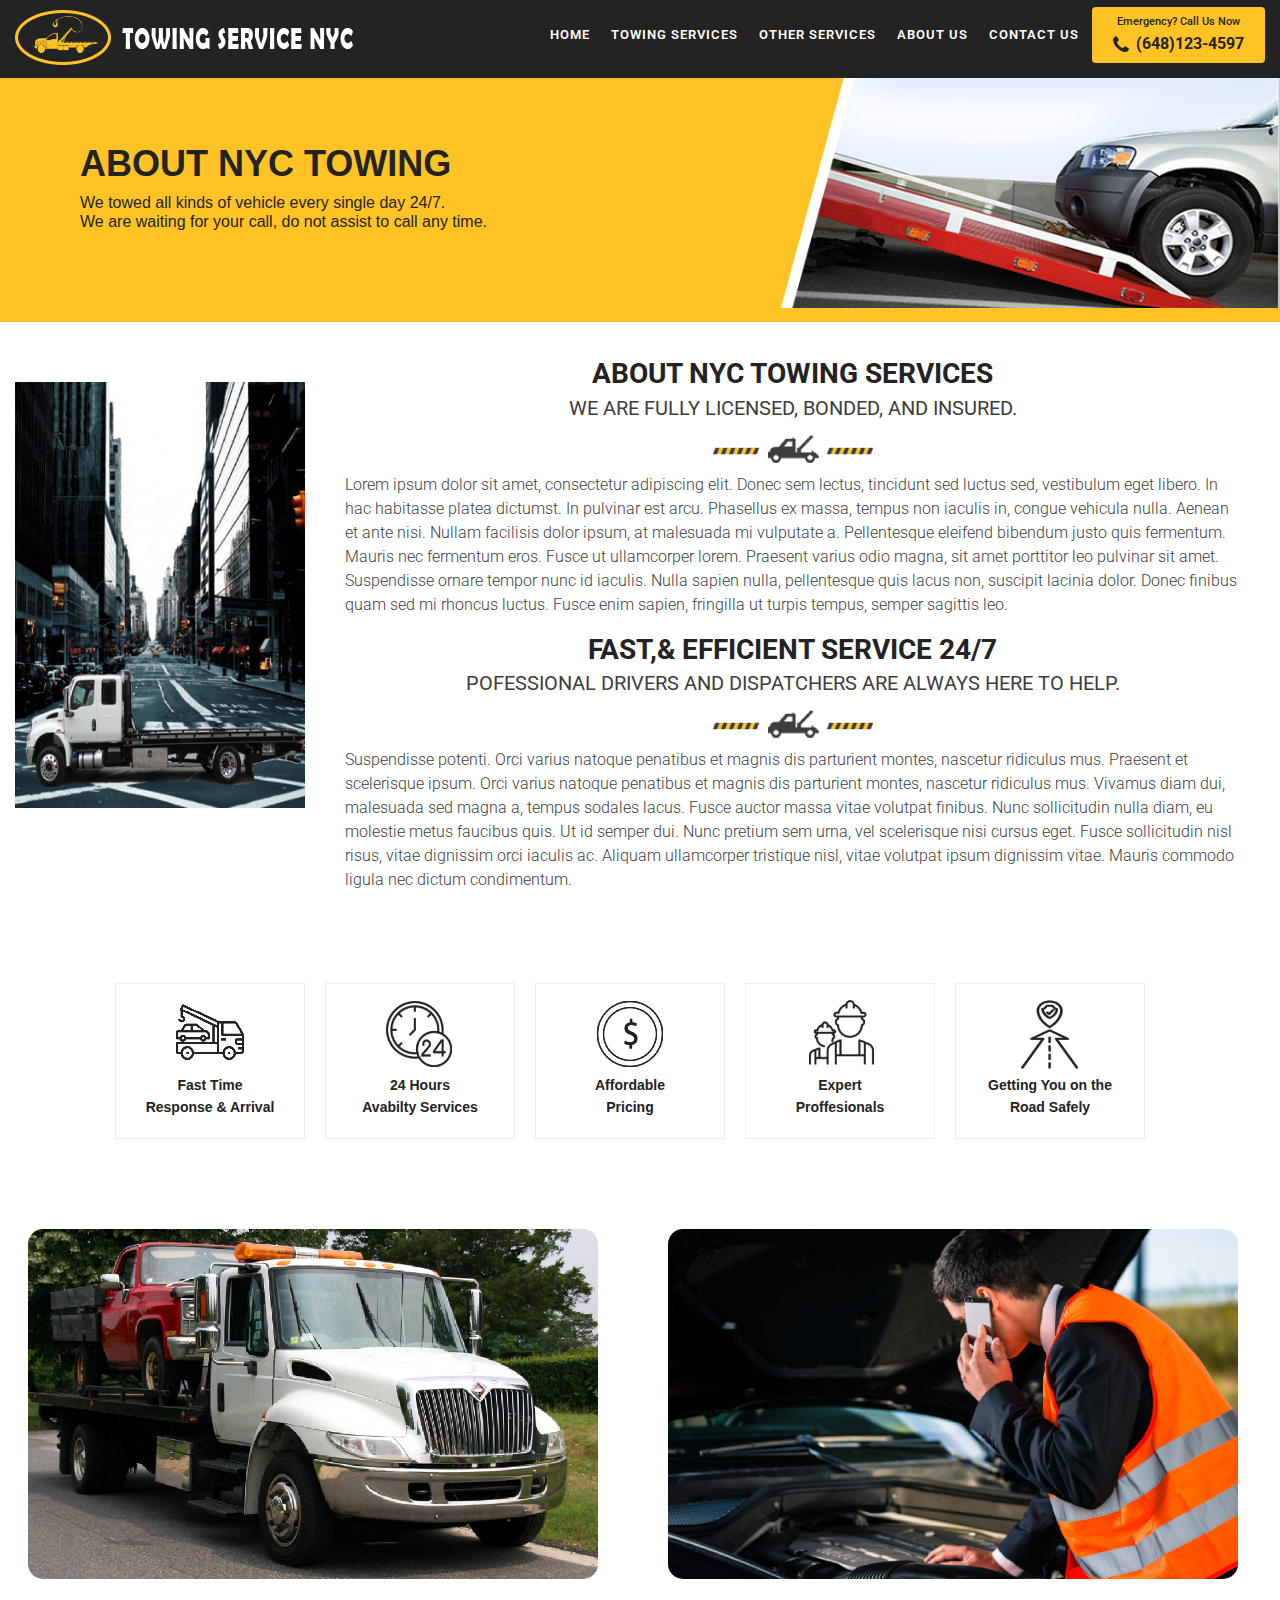
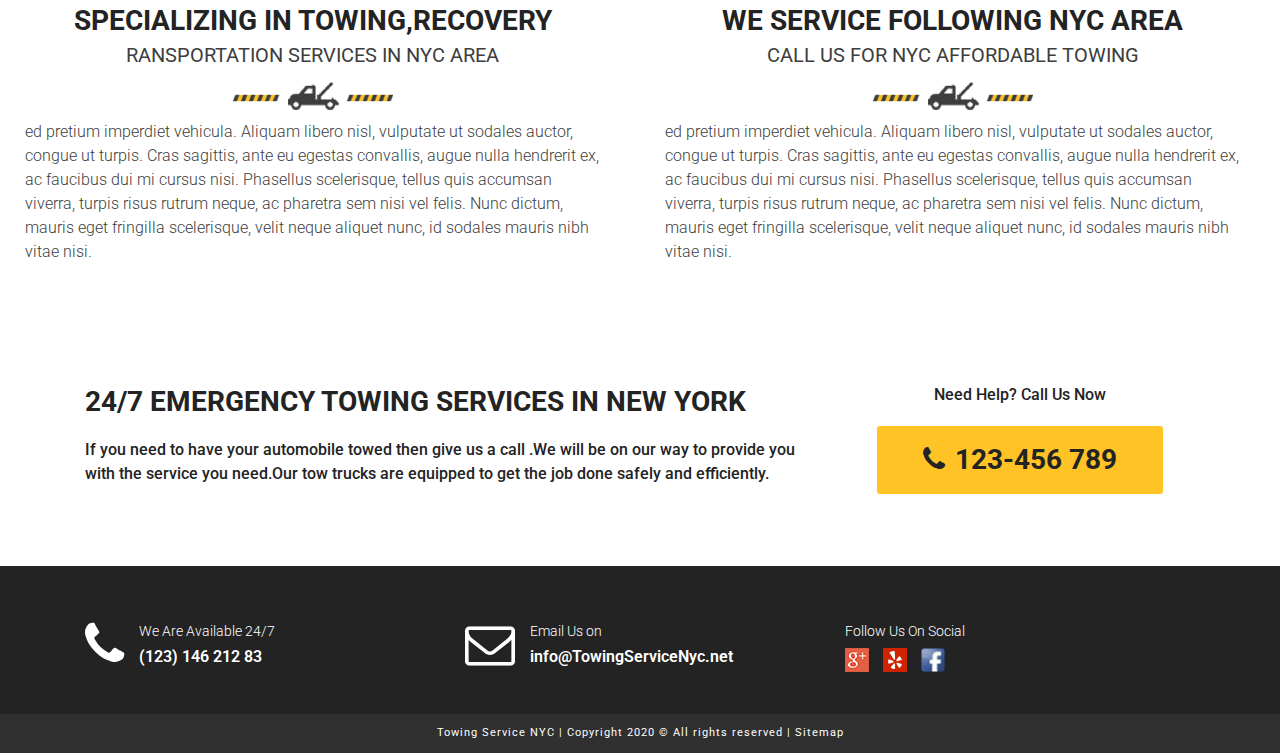
==== about.html @ 88e5d3bc "adding towing" ====
<!DOCTYPE html>
<html lang="en">

  <head>

    <meta charset="utf-8">
    <meta name="viewport" content="width=device-width, initial-scale=1.0, maximum-scale=1.0, user-scalable=no">
    
    <meta name="keywords" content="" />

    <meta name="description" content="At NYC Restaurant Equipment, we offer solutions for commercial restaurants and local businesses. Get in touch to upgrade your appliances.">
    
    <meta name="author" content="">

    <title>About Towing NYC</title>


    <!-- Bootstrap core CSS -->
    <link href="vendor/bootstrap/css/bootstrap.min.css" rel="stylesheet">

     <!-- Bootstrap font awesome -->
    <link rel="stylesheet" href="https://cdnjs.cloudflare.com/ajax/libs/font-awesome/4.7.0/css/font-awesome.min.css">
    
    <!-- CSS Main WEBSITE Custom Style -->
    <link href="css/style.css" rel="stylesheet">

  </head>

  <body>

    <!-- Navigation on Top -->
 
	
	<nav class="navbar navbar-expand-lg fixed-top main-navigation" id="mainNav">
     

		<div class="container-fluid">
		  
		  <a class="navbar-brand js-scroll-trigger logo-header" href="index.html"></a>
		 
		  <button class="navbar-toggler" type="button" data-toggle="collapse" data-target="#navbarResponsive" aria-controls="navbarResponsive" aria-expanded="true" aria-label="Toggle navigation">
			<span class="navbar-toggler-icon menu-hamburger"><i class="fa fa-th-list"></i></span>
		  </button>
		  <div class="collapse navbar-collapse" id="navbarResponsive">
			<ul class="navbar-nav ml-auto nav-list">
			  <li class="nav-item">
				  <a class="nav-link js-scroll-trigger" href="index.html" >Home</a>
			  </li>
			  <li class="nav-item">
				  <a class="nav-link js-scroll-trigger" href="towing-services-nyc.html" >Towing Services</a>
			  </li>

			    
			  <li class="nav-item">
				<a class="nav-link js-scroll-trigger" href="other-services.html" >Other Services </a>
				</li>

			  <li class="nav-item">
				<a class="nav-link js-scroll-trigger" href="about.html" >About Us</a>
				</li>

			  <li class="nav-item">
				<a class="nav-link js-scroll-trigger" href="contact.html">Contact Us</a>
			  </li>

			  <li class="nav-item">
			   <button class="btn btn-default btn-call"><p>Emergency? Call Us Now</p><i class="fa fa-phone" aria-hidden="true"></i>(648)123-4597</button>
			  </li>
			 
			  
			</ul>
		  </div>
		</div>
	</nav>

	<div class="container-fluid banner-cover-top">
		
		<div class="row">     
			<div class="col-xl-7 col-lg-7 col-md-7 col-sm-12 col-12 order-1 text-headline">
			  <h2><span>About NYC Towing</span></h2>
			  <h6>We towed all kinds of vehicle every single day 24/7. <br>We are waiting for your call, do not assist to call any time.  </h6>
			</div>

			<div class="col-xl-5 col-lg-5 col-md-5 col-sm-12 col-12 order-2 top-img">
				<img class="img-fluid" src="img/towing-cover-top-about.png">
			</div>
  
		</div>
		
	</div>



	<section id="about-services">  
		<div class="container-fluid">
			<div class="row">
				<div class="col-xl-3 col-lg-3 col-md-3 col-sm-12">
					<img class="img-fluid " src="img/about-towing.jpg" style="margin-top: 25px;">
				</div>
				<div class="col-xl-9 col-lg-9 col-md-9 col-sm-12 col-12 center-about">
					<h2 class="t-1">ABOUT NYC TOWING SERVICES</h2>
					<h4>We are fully licensed, bonded, and insured. </h4>
					 
					<img class="img-fluid line-truck" src="img/truck-line.png">
					
					<P>Lorem ipsum dolor sit amet, consectetur adipiscing elit. Donec sem lectus, tincidunt sed luctus sed, vestibulum eget libero. In hac habitasse platea dictumst. In pulvinar est arcu. Phasellus ex massa, tempus non iaculis in, congue vehicula nulla. Aenean et ante nisi. Nullam facilisis dolor ipsum, at malesuada mi vulputate a. Pellentesque eleifend bibendum justo quis fermentum. Mauris nec fermentum eros. Fusce ut ullamcorper lorem. Praesent varius odio magna, sit amet porttitor leo pulvinar sit amet. Suspendisse ornare tempor nunc id iaculis. Nulla sapien nulla, pellentesque quis lacus non, suscipit lacinia dolor. Donec finibus quam sed mi rhoncus luctus. Fusce enim sapien, fringilla ut turpis tempus, semper sagittis leo.</P>
					
					<h2 class="t-1">FAST,& EFFICIENT SERVICE 24/7</h2>
					<h4>Pofessional drivers and dispatchers are always here to help. </h4>	
					<img class="img-fluid line-truck" src="img/truck-line.png">
					
					<p>Suspendisse potenti. Orci varius natoque penatibus et magnis dis parturient montes, nascetur ridiculus mus. Praesent et scelerisque ipsum. Orci varius natoque penatibus et magnis dis parturient montes, nascetur ridiculus mus. Vivamus diam dui, malesuada sed magna a, tempus sodales lacus. Fusce auctor massa vitae volutpat finibus. Nunc sollicitudin nulla diam, eu molestie metus faucibus quis. Ut id semper dui. Nunc pretium sem urna, vel scelerisque nisi cursus eget. Fusce sollicitudin nisl risus, vitae dignissim orci iaculis ac. Aliquam ullamcorper tristique nisl, vitae volutpat ipsum dignissim vitae. Mauris commodo ligula nec dictum condimentum.</p>
				</div>
			
			</div>
			
		
		</div>

		
	<div class="icons-banner">
		<div class="container">
			<div class="row justify-content-center">
				<div class="col-xl-2 col-lg-2 col-md-2 col-sm-4 col-4 location-features">
					<img src="img//t-towing.png">
					<h5>Fast Time <br>Response & Arrival</h5>
				 </div>

				 <div class="col-xl-2 col-lg-2 col-md-2 col-sm-4 col-4 location-features">
					<img src="img//t-24.png">
					<h5>24 Hours <br>Avabilty Services</h5>
				 </div>

				 <div class="col-xl-2 col-lg-2 col-md-2 col-sm-4 col-4 location-features">
					<img src="img//t-dollar.png">
					<h5>Affordable <br>Pricing</h5>
				 </div>

				 <div class="col-xl-2 col-lg-2 col-md-2 col-sm-4 col-4 location-features">
					<img src="img//t-experts.png">
					<h5>Expert <br>Proffesionals<br></h5>
				 </div>

				 <div class="col-xl-2 col-lg-2 col-md-2 col-sm-4 col-4 location-features">
					<img src="img//t-safe.png">
					<h5>Getting You on the Road Safely</h5>
				 </div>
						
			</div>
		</div>
	</div>

		<div class="container-fluid">
			<div class="row">
				<div class="col-xl-6 col-lg-6 col-md-6 col-sm-12 col-12 center-about">
					<img class="img-fluid tow-img" src="img/about-towing-nyc-1.jpg">
					
					<h2 class="t-1">SPECIALIZING IN TOWING,RECOVERY </h2>
					<h4>RANSPORTATION SERVICES IN NYC AREA</h4>
					 
					<img class="img-fluid line-truck" src="img/truck-line.png">
					
					<p>ed pretium imperdiet vehicula. Aliquam libero nisl, vulputate ut sodales auctor, congue ut turpis. Cras sagittis, ante eu egestas convallis, augue nulla hendrerit ex, ac faucibus dui mi cursus nisi. Phasellus scelerisque, tellus quis accumsan viverra, turpis risus rutrum neque, ac pharetra sem nisi vel felis. Nunc dictum, mauris eget fringilla scelerisque, velit neque aliquet nunc, id sodales mauris nibh vitae nisi.</p>
				
						
					
						
				</div>

				<div class="col-xl-6 col-lg-6 col-md-6 col-sm-12 col-12 center-about">
					<img class="img-fluid tow-img" src="img/calling-towing.jpg">
					<h2 class="t-1">We Service Following NYC Area</h2>
					<h4>Call Us for NYC Affordable Towing</h4>
					 
					<img class="img-fluid line-truck" src="img/truck-line.png">
					
					<p>ed pretium imperdiet vehicula. Aliquam libero nisl, vulputate ut sodales auctor, congue ut turpis. Cras sagittis, ante eu egestas convallis, augue nulla hendrerit ex, ac faucibus dui mi cursus nisi. Phasellus scelerisque, tellus quis accumsan viverra, turpis risus rutrum neque, ac pharetra sem nisi vel felis. Nunc dictum, mauris eget fringilla scelerisque, velit neque aliquet nunc, id sodales mauris nibh vitae nisi.</p>
					
				
						
					
						
				</div>


			</div>

		</div>
	</section>

	<div class="small-banner">
		<div class="container">
			<div class="row">
				<div class="col-xl-8 col-lg-8 col-md-8 col-sm-12 col-12">
					<h2>24/7 EMERGENCY TOWING SERVICES IN NEW YORK</h2>
					<p>If you need to have your automobile towed then give us a call .We will be on our way to provide you with the service you need.Our tow trucks are equipped to get the job done safely and efficiently. </p>	
				</div>

				<div class="col-xl-4 col-lg-4 col-md-4 col-sm-12 col-12">
					<h6>Need Help? Call Us Now</h6>
					<a href="" class="btn-contact"><i class="fa fa-phone" aria-hidden="true"></i>123-456 789</a>
				</div>	
			
			</div>
		</div>
	</div>
	

	

	

	

  
    <!--  / Button on right side back to top -->
    <a href="#" id="back-to-top" title="Back to top">&uarr;</a> 


	
	<footer>
		<div class="container">
			
			<div class="row">
				
				
				<div class="col-xl-4 col-lg-4 col-md-4 col-sm-12 col-12 footer-info">
					<i class="fa fa-phone" aria-hidden="true"></i>
					<p>We Are Available 24/7 </p>
					<h6>(123) 146 212 83</h6>
				</div>

				<div class="col-xl-4 col-lg-4 col-md-4 col-sm-12 col-12 footer-info">
					<i class="fa fa-envelope-o" aria-hidden="true"></i>
					<p>Email Us on </p>
					<h6>info@TowingServiceNyc.net</h6>
				</div>

				<div class="col-xl-4 col-lg-4 col-md-4 col-sm-12 col-12 footer-info">
				
					<p>Follow Us On Social</p>
					<a href="" class="social-icon"><img src="img/social-plus.png" alt=""></a>
					<a href="" class="social-icon"><img src="img/yelp-social.png" alt=""></a>
					<a href=""class="social-icon"><img src="img/social-fb.png" alt=""></a>
				</div>
			</div>
			
			
		
		
		</div>

		<div class="sub-footer">
			<div class="container">
			  <div class="row justify-content-center">
				<p class="copy">Towing Service NYC | Copyright 2020 © All rights reserved | <a href="sitemap.xml">Sitemap</a>  </p>
			   </div>
			</div>
		</div>
	</footer>



    
    <!-- Bootstrap core JavaScript -->
    
    <script src="vendor/jquery/jquery.min.js"></script>
    <script src="vendor/bootstrap/js/bootstrap.bundle.min.js"></script>

    <!-- Plugin JavaScript -->
    <script src="vendor/jquery-easing/jquery.easing.min.js"></script>

    <!-- Custom JavaScript for this SITE -->
	<script src="js/scrolling-nav.js"></script>
	
	<script type="text/javascript" src="js/BeerSlider.js"></script>
      
      <script>
        new BeerSlider(document.getElementById('slider'));
        new BeerSlider( document.getElementById( "slider1" ), {start: 50} );
        new BeerSlider( document.getElementById( "slider2" ), {start: 50} );
        new BeerSlider( document.getElementById( "slider3" ), {start: 50} );
        new BeerSlider( document.getElementById( "slider4" ), {start: 50} );
        new BeerSlider( document.getElementById( "slider5" ), {start: 50} );
        new BeerSlider( document.getElementById( "slider6" ), {start: 50} );
        new BeerSlider( document.getElementById( "slider7" ), {start: 50} );
		new BeerSlider( document.getElementById( "slider8" ), {start: 50} );
      </script>


    

    <script>
        /* Dropdown menu*/

        $(document).ready(function(){
            $(".dropdown").hover(            
                function() {
                    $('.dropdown-menu', this).not('.in .dropdown-menu').stop( true, true ).slideDown("fast");
                    $(this).toggleClass('open');        
                },
                function() {
                    $('.dropdown-menu', this).not('.in .dropdown-menu').stop( true, true ).slideUp("fast");
                    $(this).toggleClass('open');       
                }
            );
        });

    </script>

    
     <!-- JS Script Button back to top -->
    <script>
      if ($('#back-to-top').length) {
          var scrollTrigger = 100, // px
              backToTop = function () {
                  var scrollTop = $(window).scrollTop();
                  if (scrollTop > scrollTrigger) {
                      $('#back-to-top').addClass('show');
                  } else {
                      $('#back-to-top').removeClass('show');
                  }
              };
          backToTop();
          $(window).on('scroll', function () {
              backToTop();
          });
          $('#back-to-top').on('click', function (e) {
              e.preventDefault();
              $('html,body').animate({
                  scrollTop: 0
              }, 700);
          });
      }
     </script>

     


    


  </body>

</html>
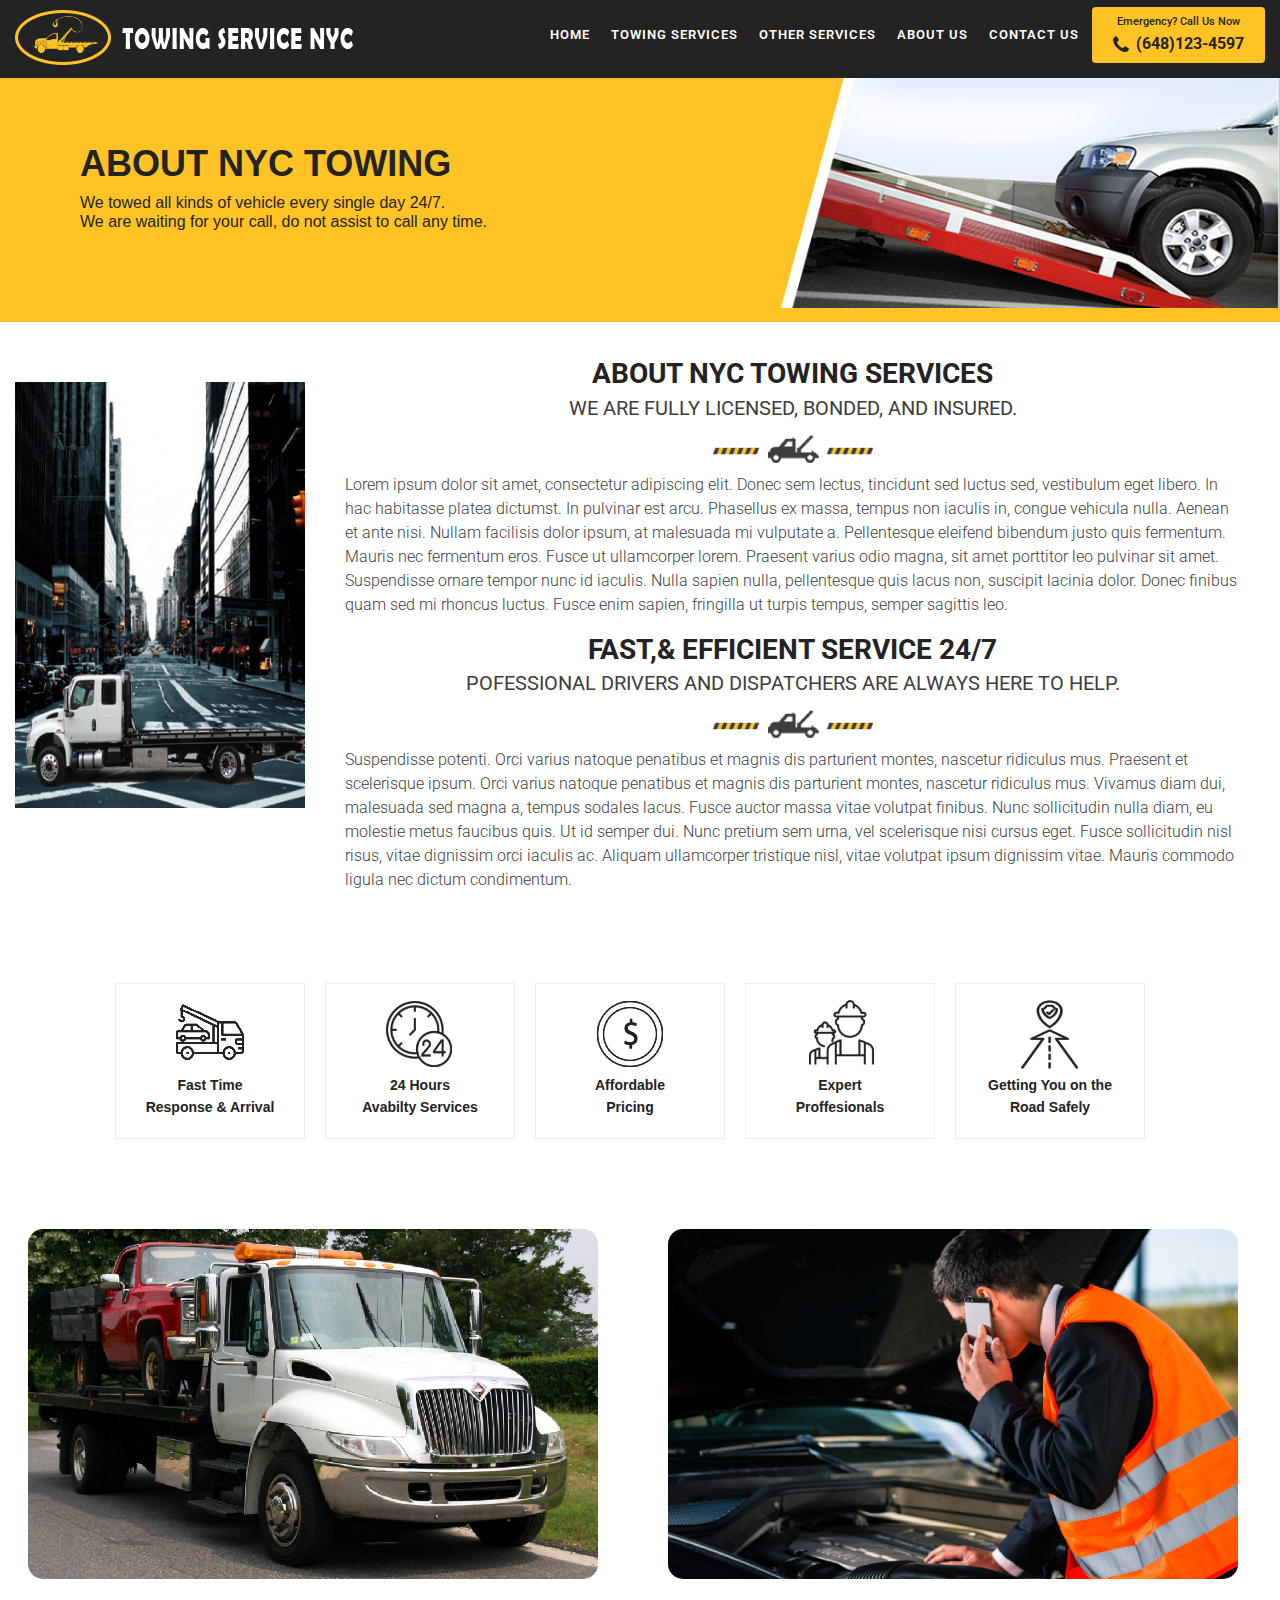
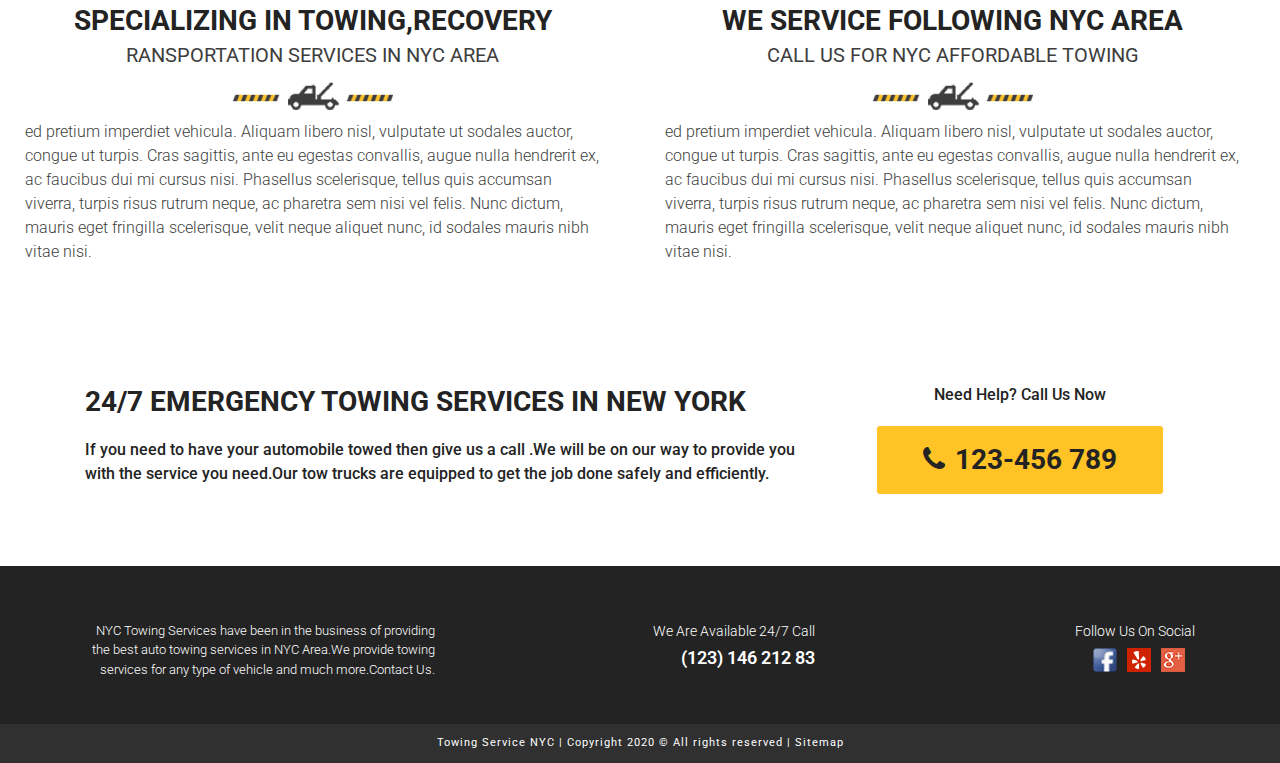
==== commit ab679293: "ed" ====
--- a/about.html
+++ b/about.html
@@ -221,19 +221,17 @@
 	<footer>
 		<div class="container">
 			
-			<div class="row">
+			<div class="row justify-content-center">
 				
 				
 				<div class="col-xl-4 col-lg-4 col-md-4 col-sm-12 col-12 footer-info">
-					<i class="fa fa-phone" aria-hidden="true"></i>
-					<p>We Are Available 24/7 </p>
-					<h6>(123) 146 212 83</h6>
+					<p style="font-size:13px;"> NYC Towing Services have been in the business of providing the best auto towing services in NYC Area.We provide towing services for any type of vehicle and much more.Contact Us. </p>
 				</div>
 
 				<div class="col-xl-4 col-lg-4 col-md-4 col-sm-12 col-12 footer-info">
-					<i class="fa fa-envelope-o" aria-hidden="true"></i>
-					<p>Email Us on </p>
-					<h6>info@TowingServiceNyc.net</h6>
+				
+					<p>We Are Available 24/7 Call</p>
+					<h6>	(123) 146 212 83</h6>
 				</div>
 
 				<div class="col-xl-4 col-lg-4 col-md-4 col-sm-12 col-12 footer-info">
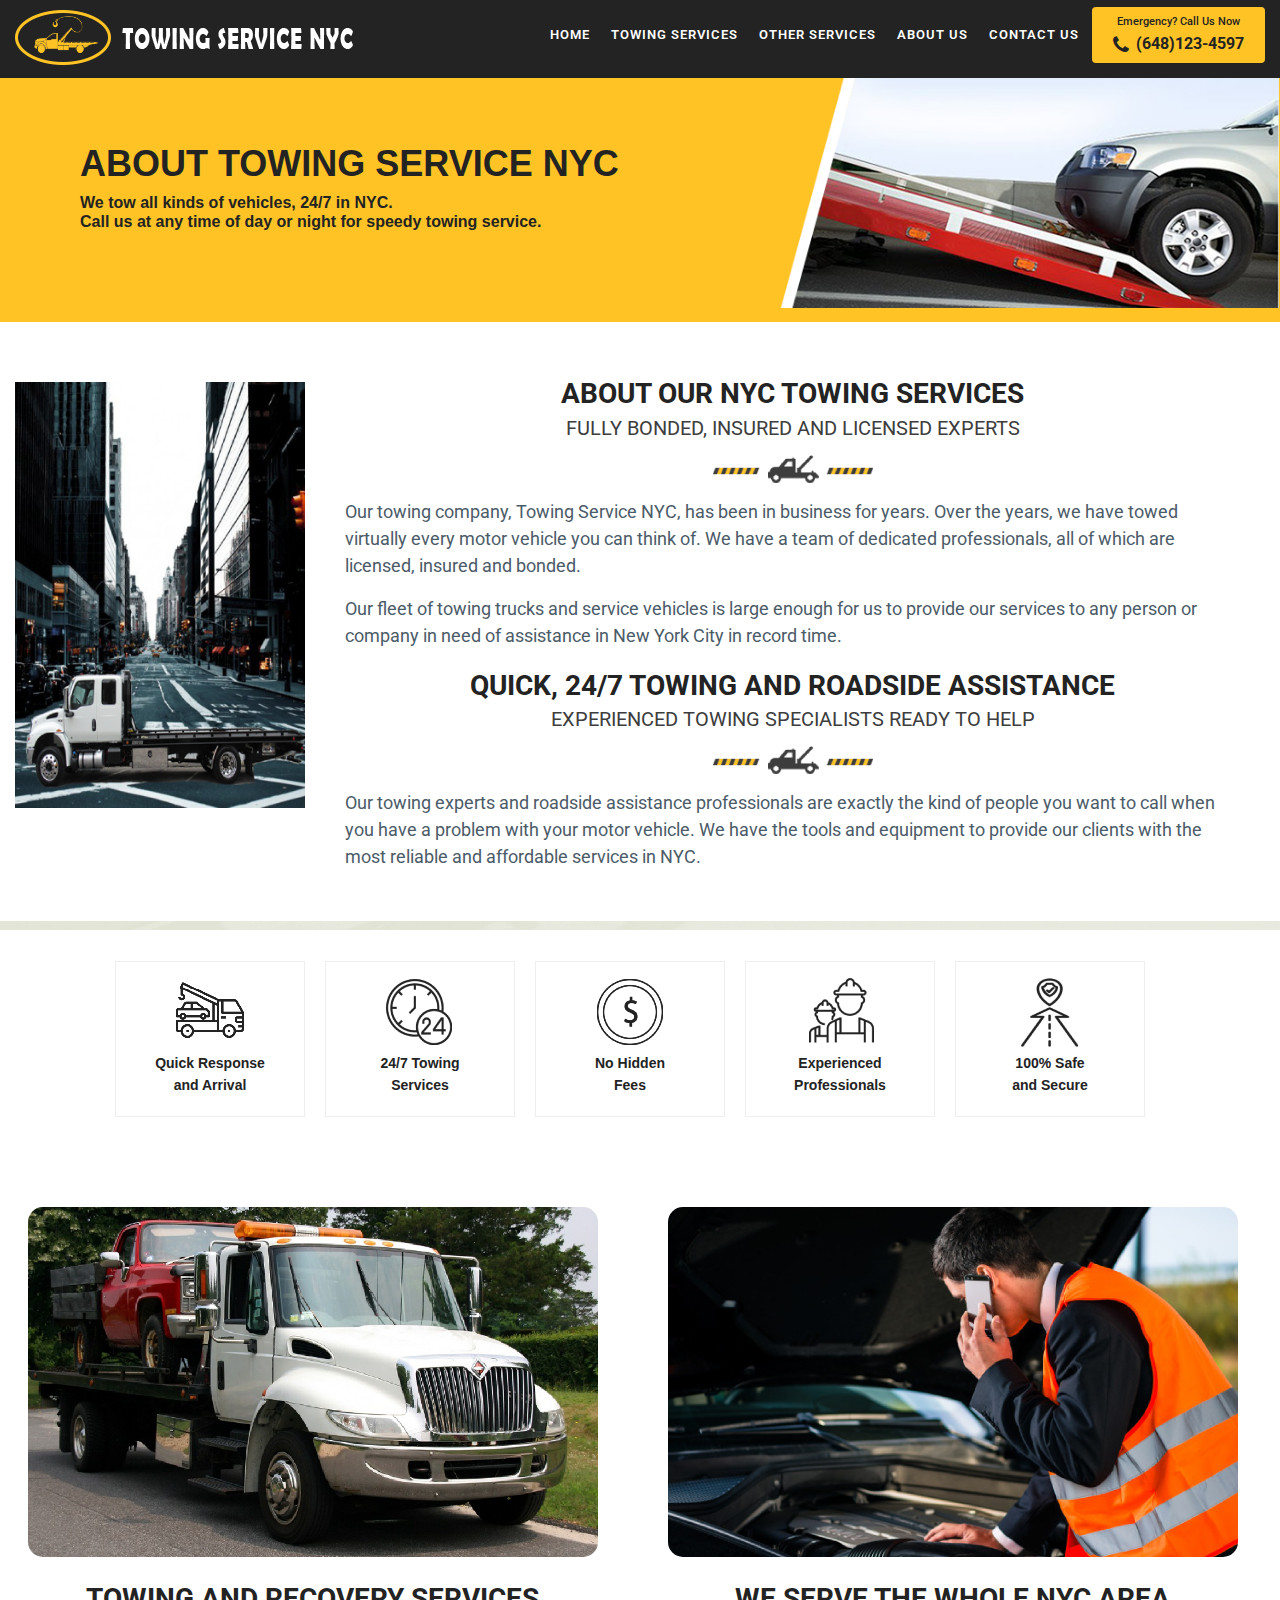
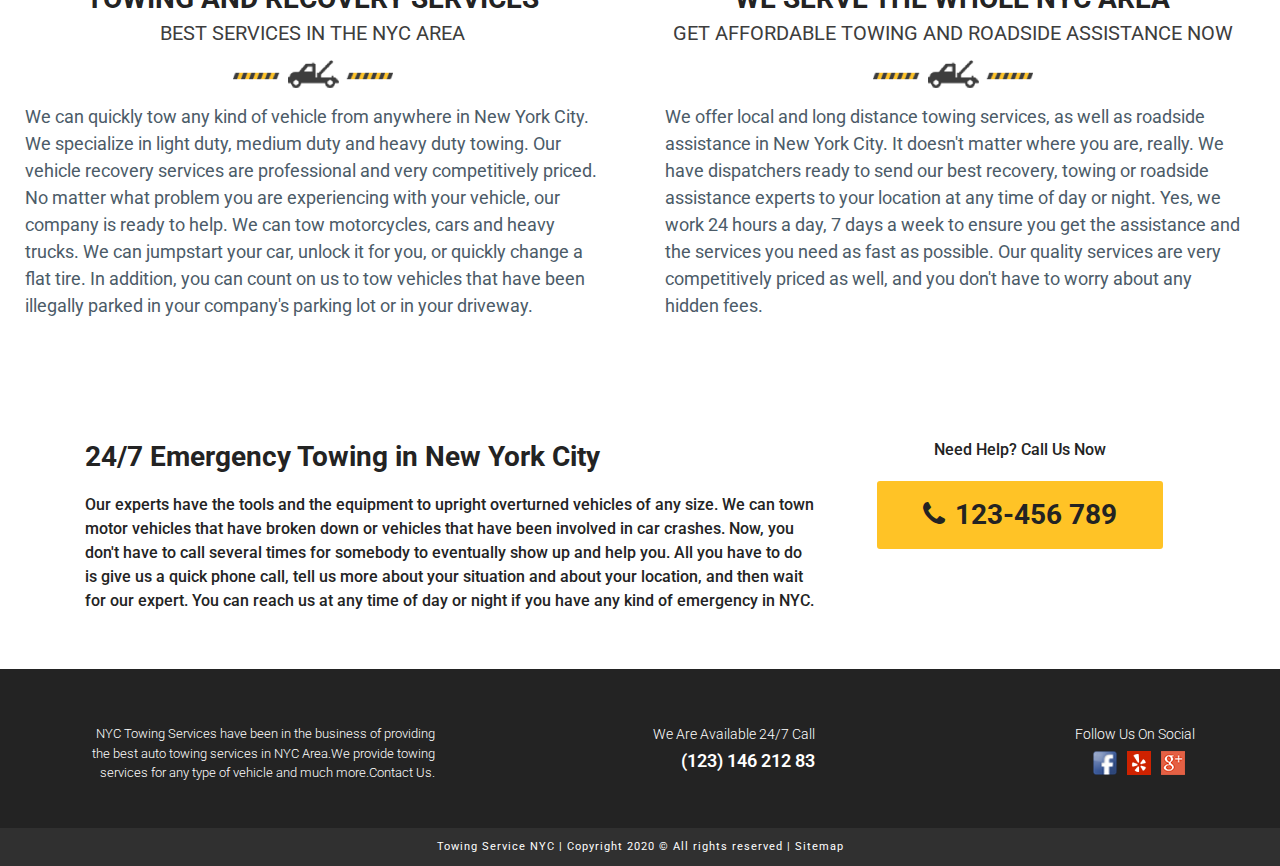
==== commit 9758a614: "updateing content" ====
--- a/about.html
+++ b/about.html
@@ -8,11 +8,11 @@
     
     <meta name="keywords" content="" />
 
-    <meta name="description" content="At NYC Restaurant Equipment, we offer solutions for commercial restaurants and local businesses. Get in touch to upgrade your appliances.">
+    <meta name="description" content="Providing light, medium and heavy duty towing service in NYC for over a decade. Roadside assistance, lockout help, flat tire change. Dispatchers available 24/7.">
     
     <meta name="author" content="">
 
-    <title>About Towing NYC</title>
+    <title>Towing Service NYC: About Us</title>
 
 
     <!-- Bootstrap core CSS -->
@@ -77,8 +77,8 @@
 		
 		<div class="row">     
 			<div class="col-xl-7 col-lg-7 col-md-7 col-sm-12 col-12 order-1 text-headline">
-			  <h2><span>About NYC Towing</span></h2>
-			  <h6>We towed all kinds of vehicle every single day 24/7. <br>We are waiting for your call, do not assist to call any time.  </h6>
+			  <h2><span>About Towing Service NYC</span></h2>
+			  <h6>We tow all kinds of vehicles, 24/7 in NYC. <br>Call us at any time of day or night for speedy towing service. </h6>
 			</div>
 
 			<div class="col-xl-5 col-lg-5 col-md-5 col-sm-12 col-12 order-2 top-img">
@@ -94,22 +94,26 @@
 	<section id="about-services">  
 		<div class="container-fluid">
 			<div class="row">
-				<div class="col-xl-3 col-lg-3 col-md-3 col-sm-12">
-					<img class="img-fluid " src="img/about-towing.jpg" style="margin-top: 25px;">
-				</div>
-				<div class="col-xl-9 col-lg-9 col-md-9 col-sm-12 col-12 center-about">
-					<h2 class="t-1">ABOUT NYC TOWING SERVICES</h2>
-					<h4>We are fully licensed, bonded, and insured. </h4>
+				<div class="col-xl-3 col-lg-3 col-md-12 col-sm-12">
+					<img class="img-fluid truck-img" src="img/about-towing.jpg" style="margin-top: 25px;">
+				</div>
+				<div class="col-xl-9 col-lg-9 col-md-12 col-sm-12 col-12 center-about">
+					<h2 class="t-1">
+						About Our NYC Towing Services 
+						</h2>
+					<h4>Fully Bonded, Insured and Licensed Experts </h4>
 					 
 					<img class="img-fluid line-truck" src="img/truck-line.png">
 					
-					<P>Lorem ipsum dolor sit amet, consectetur adipiscing elit. Donec sem lectus, tincidunt sed luctus sed, vestibulum eget libero. In hac habitasse platea dictumst. In pulvinar est arcu. Phasellus ex massa, tempus non iaculis in, congue vehicula nulla. Aenean et ante nisi. Nullam facilisis dolor ipsum, at malesuada mi vulputate a. Pellentesque eleifend bibendum justo quis fermentum. Mauris nec fermentum eros. Fusce ut ullamcorper lorem. Praesent varius odio magna, sit amet porttitor leo pulvinar sit amet. Suspendisse ornare tempor nunc id iaculis. Nulla sapien nulla, pellentesque quis lacus non, suscipit lacinia dolor. Donec finibus quam sed mi rhoncus luctus. Fusce enim sapien, fringilla ut turpis tempus, semper sagittis leo.</P>
-					
-					<h2 class="t-1">FAST,& EFFICIENT SERVICE 24/7</h2>
-					<h4>Pofessional drivers and dispatchers are always here to help. </h4>	
+					<P>Our towing company, Towing Service NYC, has been in business for years. Over the years, we have towed virtually every motor vehicle you can think of. We have a team of dedicated professionals, all of which are licensed, insured and bonded. </P>
+					<p>Our fleet of towing trucks and service vehicles is large enough for us to provide our services to any person or company in need of assistance in New York City in record time.</p>
+				
+				
+					<h2 class="t-1">Quick, 24/7 Towing and Roadside Assistance</h2>
+					<h4>Experienced Towing Specialists Ready to Help </h4>	
 					<img class="img-fluid line-truck" src="img/truck-line.png">
 					
-					<p>Suspendisse potenti. Orci varius natoque penatibus et magnis dis parturient montes, nascetur ridiculus mus. Praesent et scelerisque ipsum. Orci varius natoque penatibus et magnis dis parturient montes, nascetur ridiculus mus. Vivamus diam dui, malesuada sed magna a, tempus sodales lacus. Fusce auctor massa vitae volutpat finibus. Nunc sollicitudin nulla diam, eu molestie metus faucibus quis. Ut id semper dui. Nunc pretium sem urna, vel scelerisque nisi cursus eget. Fusce sollicitudin nisl risus, vitae dignissim orci iaculis ac. Aliquam ullamcorper tristique nisl, vitae volutpat ipsum dignissim vitae. Mauris commodo ligula nec dictum condimentum.</p>
+					<p>Our towing experts and roadside assistance professionals are exactly the kind of people you want to call when you have a problem with your motor vehicle. We have the tools and equipment to provide our clients with the most reliable and affordable services in NYC.</p>
 				</div>
 			
 			</div>
@@ -121,29 +125,29 @@
 	<div class="icons-banner">
 		<div class="container">
 			<div class="row justify-content-center">
-				<div class="col-xl-2 col-lg-2 col-md-2 col-sm-4 col-4 location-features">
+				<div class="col-xl-2 col-lg-2 col-md-2 col-sm-4 col-6 location-features">
 					<img src="img//t-towing.png">
-					<h5>Fast Time <br>Response & Arrival</h5>
-				 </div>
-
-				 <div class="col-xl-2 col-lg-2 col-md-2 col-sm-4 col-4 location-features">
+					<h5>Quick Response <br>and Arrival</h5>
+				 </div>
+
+				 <div class="col-xl-2 col-lg-2 col-md-2 col-sm-4 col-6 location-features">
 					<img src="img//t-24.png">
-					<h5>24 Hours <br>Avabilty Services</h5>
-				 </div>
-
-				 <div class="col-xl-2 col-lg-2 col-md-2 col-sm-4 col-4 location-features">
+					<h5>24/7 Towing <br>Services</h5>
+				 </div>
+
+				 <div class="col-xl-2 col-lg-2 col-md-2 col-sm-4 col-6 location-features">
 					<img src="img//t-dollar.png">
-					<h5>Affordable <br>Pricing</h5>
-				 </div>
-
-				 <div class="col-xl-2 col-lg-2 col-md-2 col-sm-4 col-4 location-features">
+					<h5>No Hidden <br>Fees</h5>
+				 </div>
+
+				 <div class="col-xl-2 col-lg-2 col-md-2 col-sm-4 col-6 location-features">
 					<img src="img//t-experts.png">
-					<h5>Expert <br>Proffesionals<br></h5>
-				 </div>
-
-				 <div class="col-xl-2 col-lg-2 col-md-2 col-sm-4 col-4 location-features">
+					<h5>Experienced Professionals<br></h5>
+				 </div>
+
+				 <div class="col-xl-2 col-lg-2 col-md-2 col-sm-4 col-6 location-features">
 					<img src="img//t-safe.png">
-					<h5>Getting You on the Road Safely</h5>
+					<h5>100% Safe <br>and Secure </h5>
 				 </div>
 						
 			</div>
@@ -155,13 +159,12 @@
 				<div class="col-xl-6 col-lg-6 col-md-6 col-sm-12 col-12 center-about">
 					<img class="img-fluid tow-img" src="img/about-towing-nyc-1.jpg">
 					
-					<h2 class="t-1">SPECIALIZING IN TOWING,RECOVERY </h2>
-					<h4>RANSPORTATION SERVICES IN NYC AREA</h4>
+					<h2 class="t-1">Towing and Recovery Services</h2>
+					<h4>Best Services in the NYC Area</h4>
 					 
 					<img class="img-fluid line-truck" src="img/truck-line.png">
 					
-					<p>ed pretium imperdiet vehicula. Aliquam libero nisl, vulputate ut sodales auctor, congue ut turpis. Cras sagittis, ante eu egestas convallis, augue nulla hendrerit ex, ac faucibus dui mi cursus nisi. Phasellus scelerisque, tellus quis accumsan viverra, turpis risus rutrum neque, ac pharetra sem nisi vel felis. Nunc dictum, mauris eget fringilla scelerisque, velit neque aliquet nunc, id sodales mauris nibh vitae nisi.</p>
-				
+					<p>We can quickly tow any kind of vehicle from anywhere in New York City. We specialize in light duty, medium duty and heavy duty towing. Our vehicle recovery services are professional and very competitively priced. No matter what problem you are experiencing with your vehicle, our company is ready to help. We can tow motorcycles, cars and heavy trucks. We can jumpstart your car, unlock it for you, or quickly change a flat tire. In addition, you can count on us to tow vehicles that have been illegally parked in your company's parking lot or in your driveway.</p>
 						
 					
 						
@@ -169,13 +172,12 @@
 
 				<div class="col-xl-6 col-lg-6 col-md-6 col-sm-12 col-12 center-about">
 					<img class="img-fluid tow-img" src="img/calling-towing.jpg">
-					<h2 class="t-1">We Service Following NYC Area</h2>
-					<h4>Call Us for NYC Affordable Towing</h4>
+					<h2 class="t-1">We Serve the Whole NYC Area</h2>
+					<h4>Get Affordable Towing and Roadside Assistance Now</h4>
 					 
 					<img class="img-fluid line-truck" src="img/truck-line.png">
 					
-					<p>ed pretium imperdiet vehicula. Aliquam libero nisl, vulputate ut sodales auctor, congue ut turpis. Cras sagittis, ante eu egestas convallis, augue nulla hendrerit ex, ac faucibus dui mi cursus nisi. Phasellus scelerisque, tellus quis accumsan viverra, turpis risus rutrum neque, ac pharetra sem nisi vel felis. Nunc dictum, mauris eget fringilla scelerisque, velit neque aliquet nunc, id sodales mauris nibh vitae nisi.</p>
-					
+				<p>We offer local and long distance towing services, as well as roadside assistance in New York City. It doesn't matter where you are, really. We have dispatchers ready to send our best recovery, towing or roadside assistance experts to your location at any time of day or night. Yes, we work 24 hours a day, 7 days a week to ensure you get the assistance and the services you need as fast as possible. Our quality services are very competitively priced as well, and you don't have to worry about any hidden fees.</p>
 				
 						
 					
@@ -191,12 +193,12 @@
 	<div class="small-banner">
 		<div class="container">
 			<div class="row">
-				<div class="col-xl-8 col-lg-8 col-md-8 col-sm-12 col-12">
-					<h2>24/7 EMERGENCY TOWING SERVICES IN NEW YORK</h2>
-					<p>If you need to have your automobile towed then give us a call .We will be on our way to provide you with the service you need.Our tow trucks are equipped to get the job done safely and efficiently. </p>	
-				</div>
-
-				<div class="col-xl-4 col-lg-4 col-md-4 col-sm-12 col-12">
+				<div class="col-xl-8 col-lg-8 col-md-12 col-sm-12 col-12">
+					<h2>24/7 Emergency Towing in New York City</h2>
+					<p>Our experts have the tools and the equipment to upright overturned vehicles of any size. We can town motor vehicles that have broken down or vehicles that have been involved in car crashes. Now, you don't have to call several times for somebody to eventually show up and help you. All you have to do is give us a quick phone call, tell us more about your situation and about your location, and then wait for our expert. You can reach us at any time of day or night if you have any kind of emergency in NYC.</p>
+				</div>
+
+				<div class="col-xl-4 col-lg-4 col-md-12 col-sm-12 col-12">
 					<h6>Need Help? Call Us Now</h6>
 					<a href="" class="btn-contact"><i class="fa fa-phone" aria-hidden="true"></i>123-456 789</a>
 				</div>	
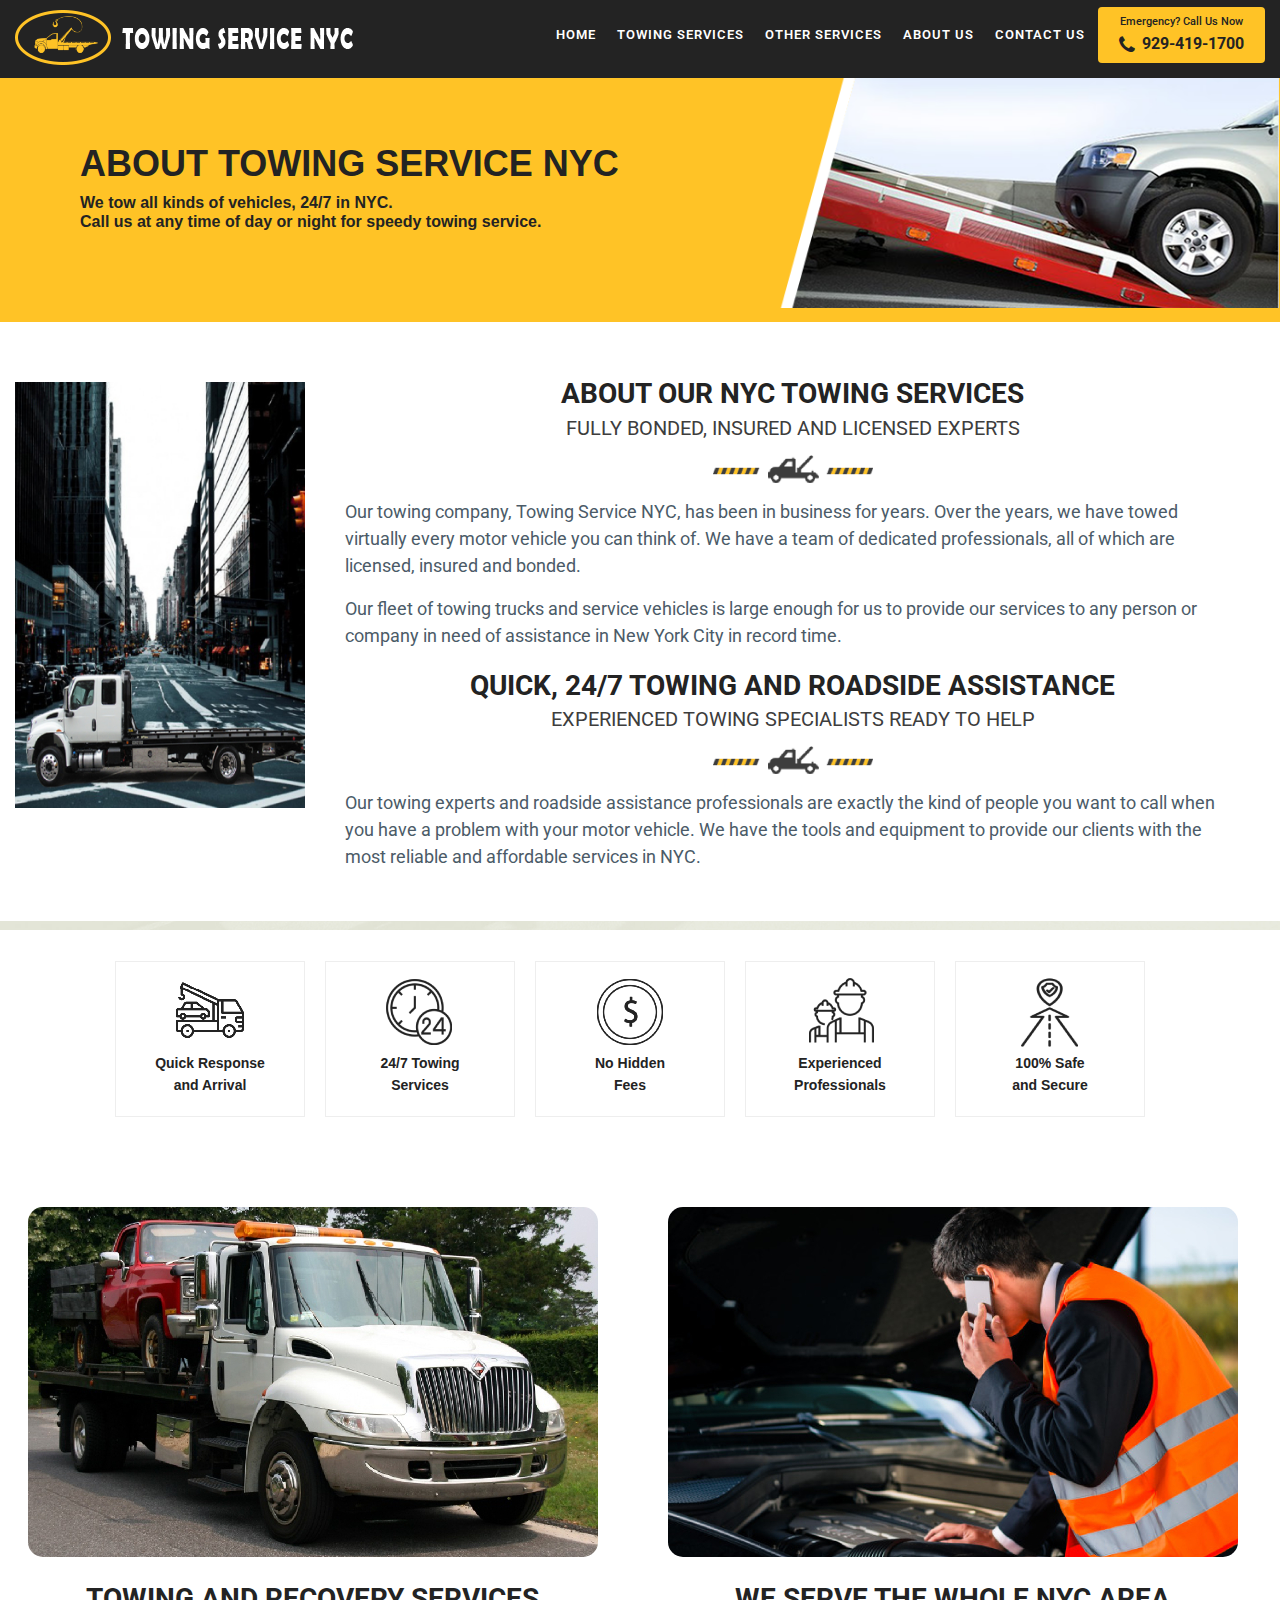
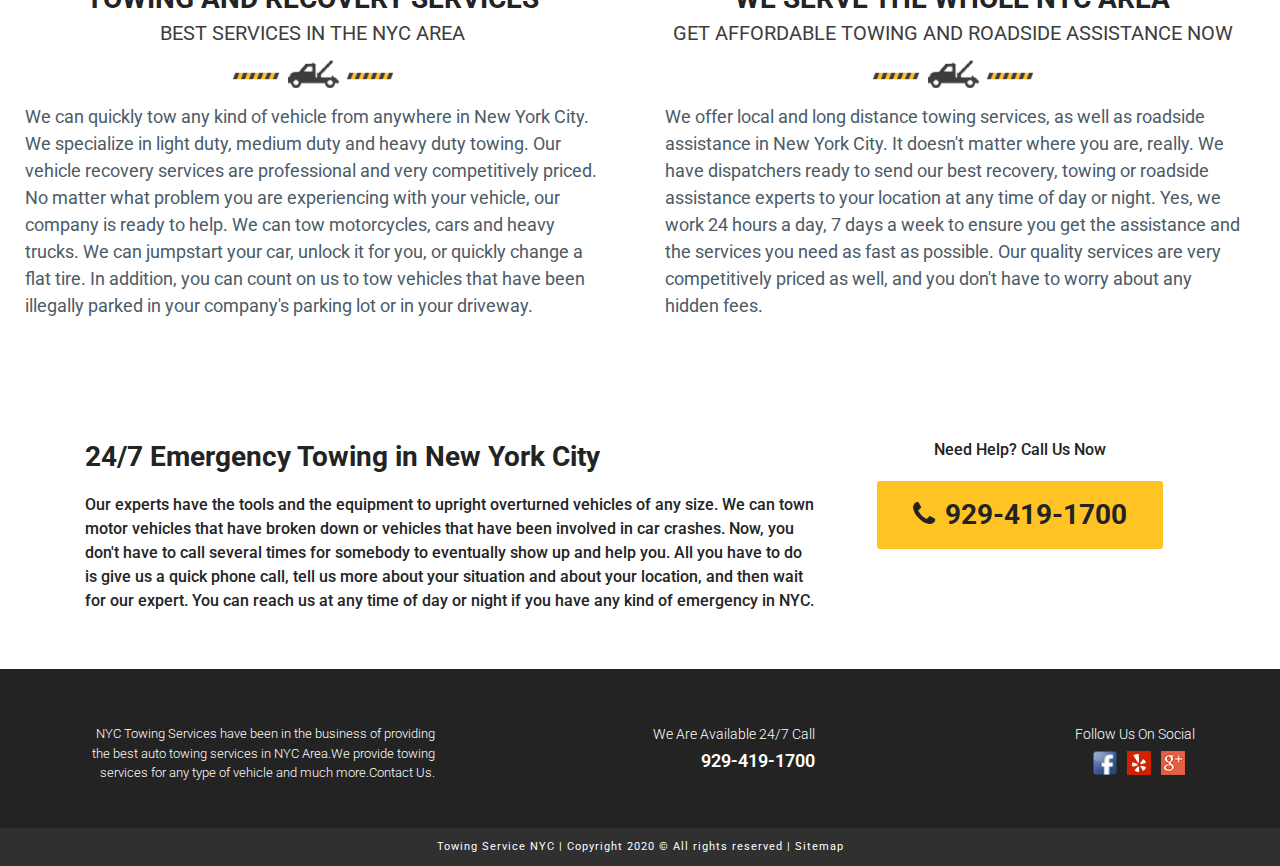
==== commit f686ee60: "phone number" ====
--- a/about.html
+++ b/about.html
@@ -64,7 +64,7 @@
 			  </li>
 
 			  <li class="nav-item">
-			   <button class="btn btn-default btn-call"><p>Emergency? Call Us Now</p><i class="fa fa-phone" aria-hidden="true"></i>(648)123-4597</button>
+			   <button class="btn btn-default btn-call"><p>Emergency? Call Us Now</p><i class="fa fa-phone" aria-hidden="true"></i>929-419-1700</button>
 			  </li>
 			 
 			  
@@ -95,7 +95,7 @@
 		<div class="container-fluid">
 			<div class="row">
 				<div class="col-xl-3 col-lg-3 col-md-12 col-sm-12">
-					<img class="img-fluid truck-img" src="img/about-towing.jpg" style="margin-top: 25px;">
+					<img class="img-fluid truck-img" src="img/about-towing.jpg" style="margin-top: 25px;" alt="nyc towing services,towing services near me,best towing services nyc">
 				</div>
 				<div class="col-xl-9 col-lg-9 col-md-12 col-sm-12 col-12 center-about">
 					<h2 class="t-1">
@@ -157,7 +157,7 @@
 		<div class="container-fluid">
 			<div class="row">
 				<div class="col-xl-6 col-lg-6 col-md-6 col-sm-12 col-12 center-about">
-					<img class="img-fluid tow-img" src="img/about-towing-nyc-1.jpg">
+					<img class="img-fluid tow-img" src="img/about-towing-nyc-1.jpg" alt="Towing and Recovery Services newyork">
 					
 					<h2 class="t-1">Towing and Recovery Services</h2>
 					<h4>Best Services in the NYC Area</h4>
@@ -200,7 +200,7 @@
 
 				<div class="col-xl-4 col-lg-4 col-md-12 col-sm-12 col-12">
 					<h6>Need Help? Call Us Now</h6>
-					<a href="" class="btn-contact"><i class="fa fa-phone" aria-hidden="true"></i>123-456 789</a>
+					<a href="tel:9294191700" class="btn-contact"><i class="fa fa-phone" aria-hidden="true"></i>929-419-1700</a>
 				</div>	
 			
 			</div>
@@ -233,7 +233,7 @@
 				<div class="col-xl-4 col-lg-4 col-md-4 col-sm-12 col-12 footer-info">
 				
 					<p>We Are Available 24/7 Call</p>
-					<h6>	(123) 146 212 83</h6>
+					<h6>	929-419-1700</h6>
 				</div>
 
 				<div class="col-xl-4 col-lg-4 col-md-4 col-sm-12 col-12 footer-info">
